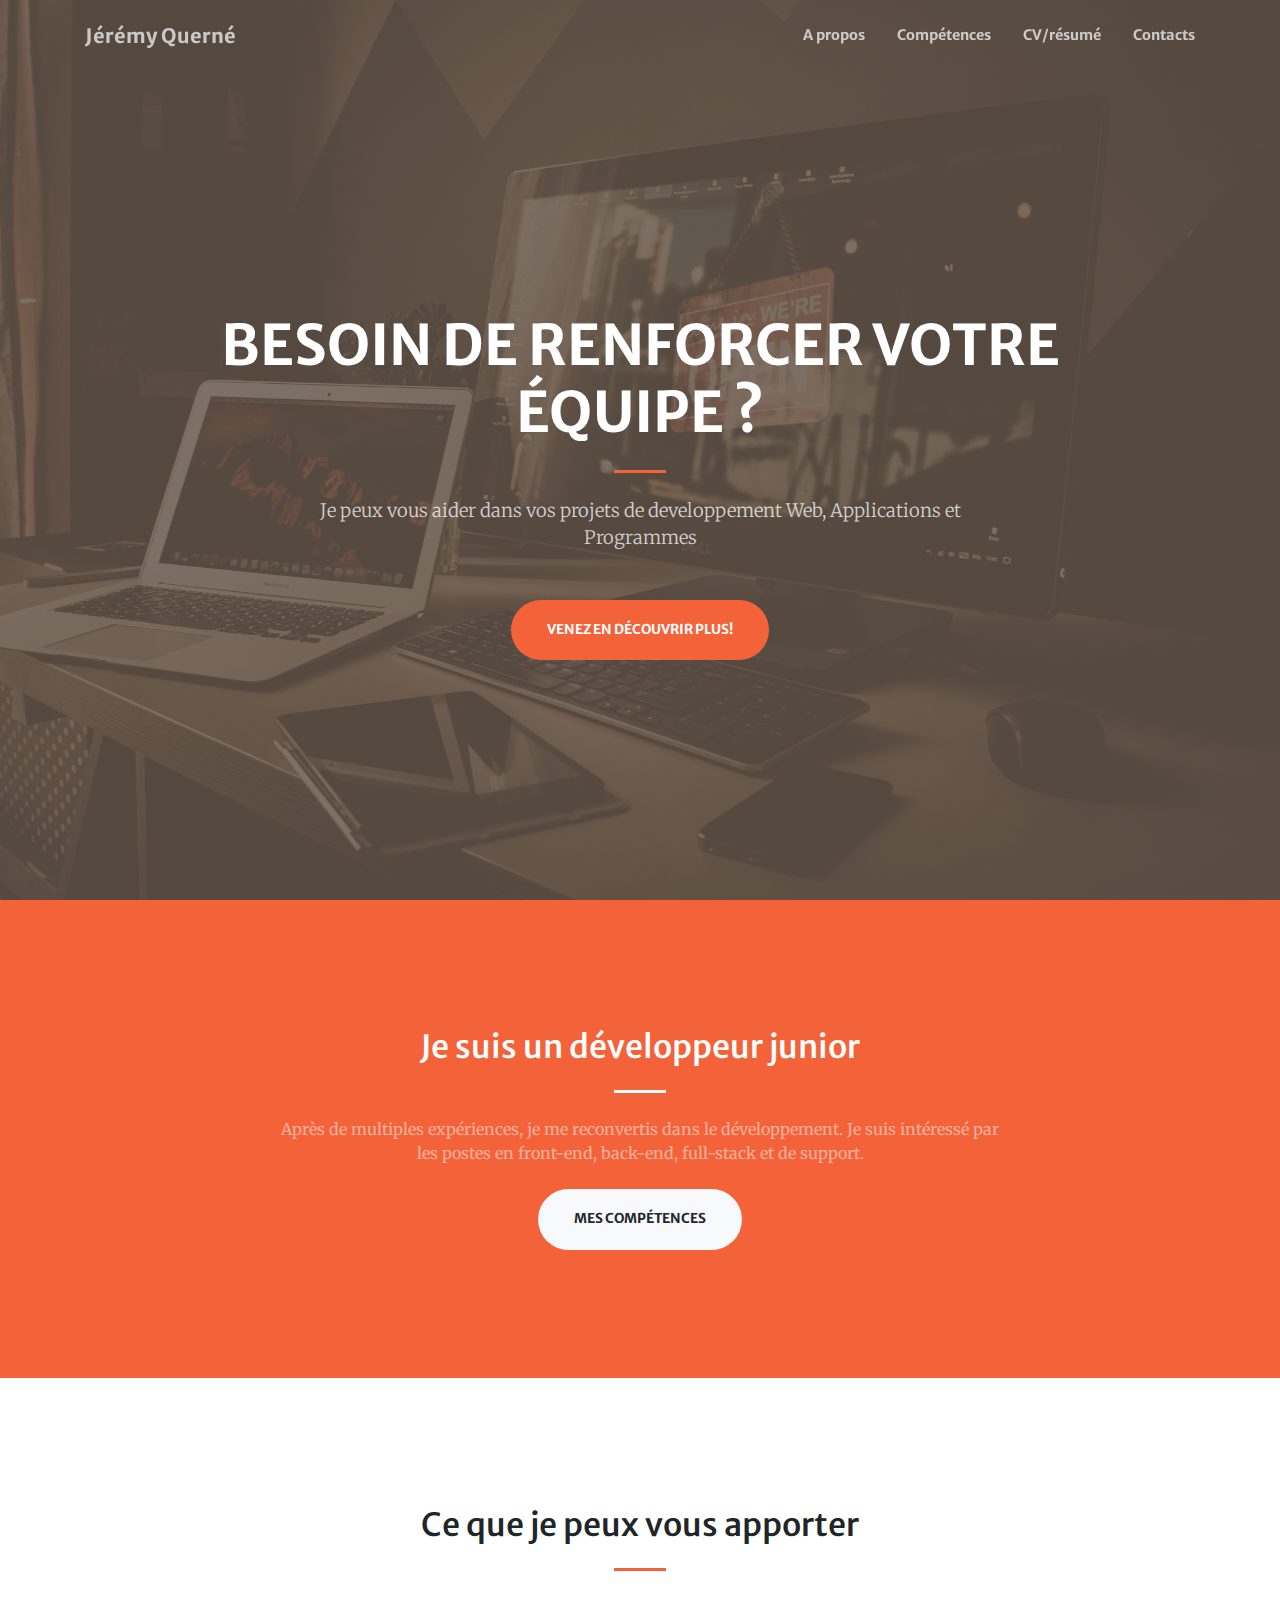
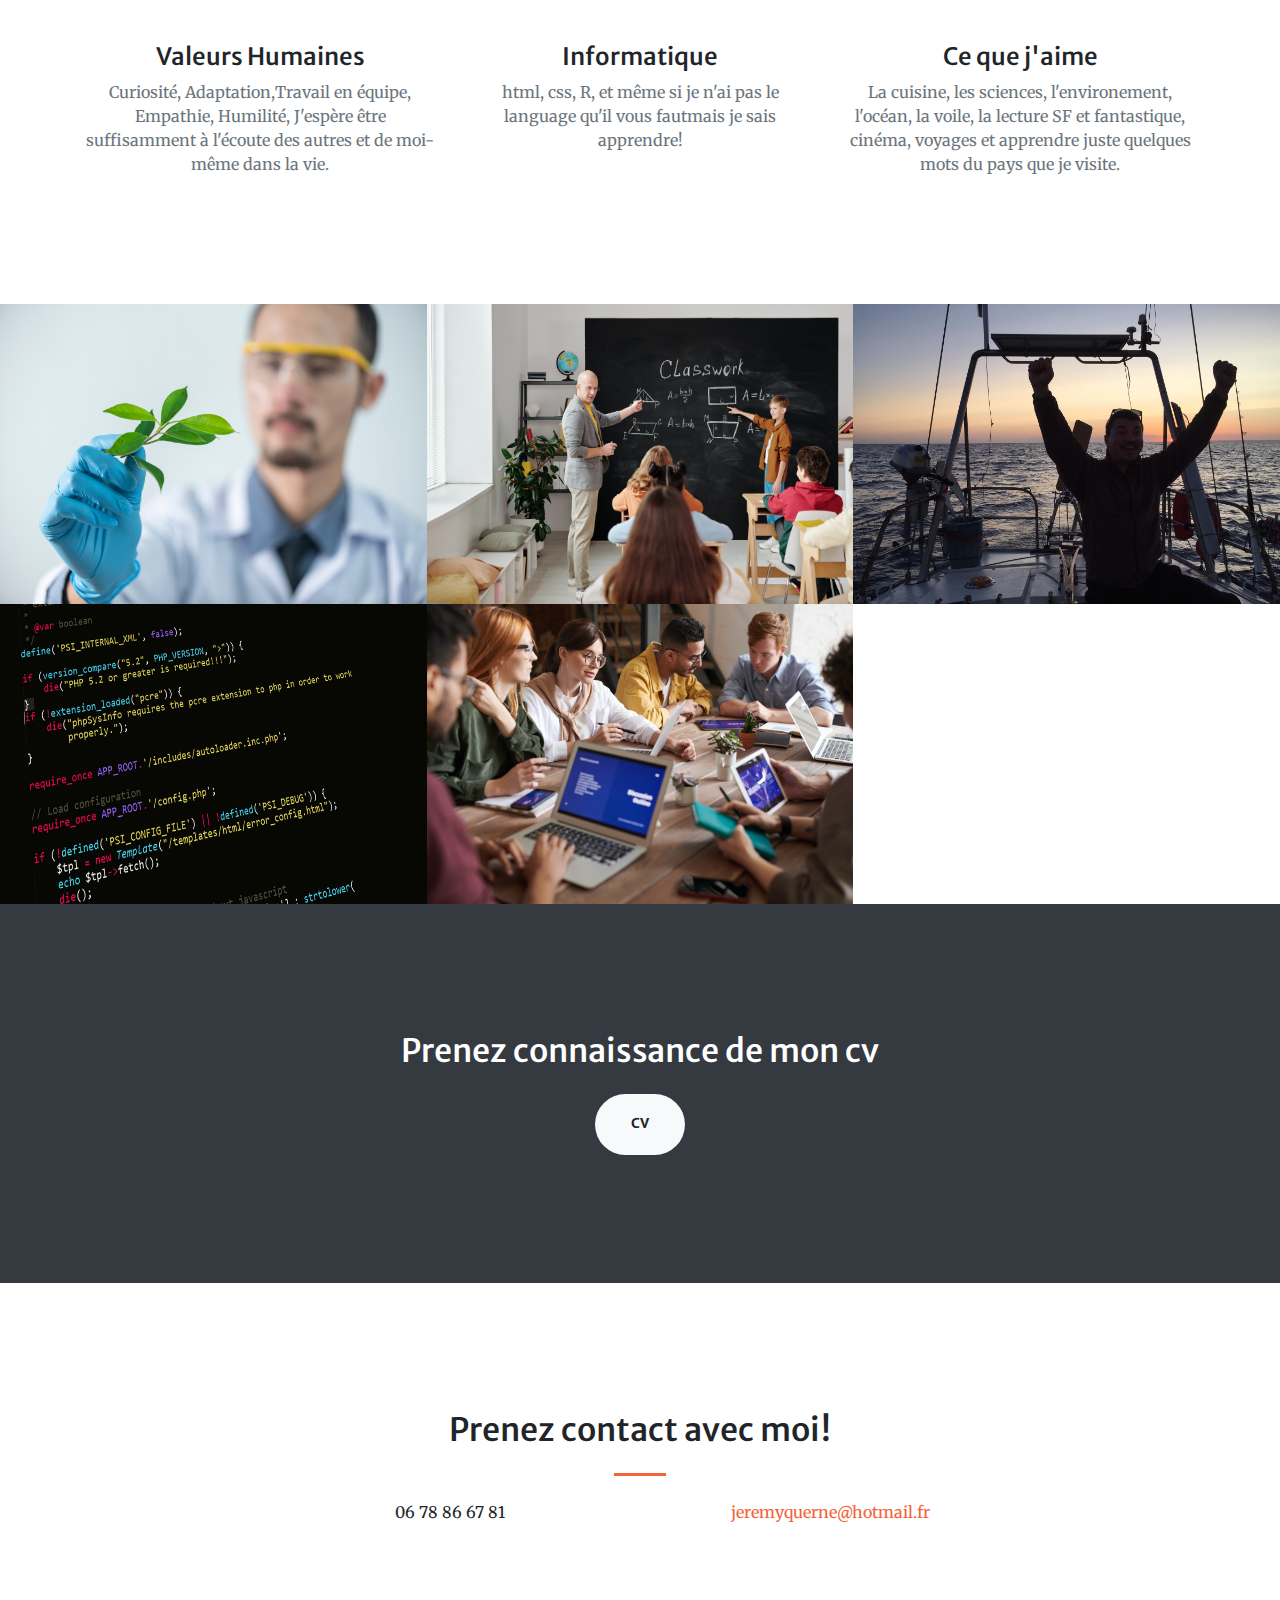
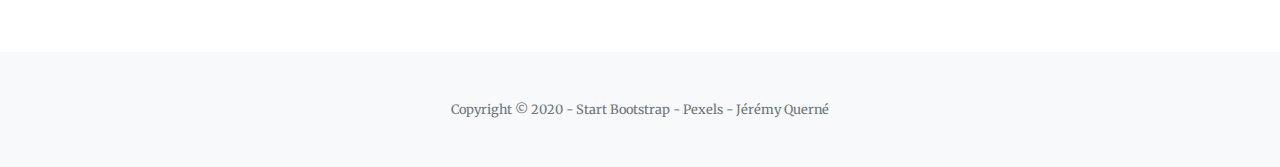
==== index.html @ 697848f5 "première version de mon cv en ligne à partir de boostrap et pexels" ====
<!DOCTYPE html>
<html lang="en">
    <head>
        <meta charset="utf-8" />
        <meta name="viewport" content="width=device-width, initial-scale=1, shrink-to-fit=no" />
        <meta name="description" content="CV et résumé" />
        <meta name="author" content="Jérémy Querné" />
        <title>Jérémy Querné</title>
        <!-- Favicon-->
        <link rel="icon" type="image/x-icon" href="assets/img/favicon.ico" />
        <!-- Font Awesome icons (free version)-->
        <script src="https://use.fontawesome.com/releases/v5.13.0/js/all.js" crossorigin="anonymous"></script>
        <!-- Google fonts-->
        <link href="https://fonts.googleapis.com/css?family=Merriweather+Sans:400,700" rel="stylesheet" />
        <link href="https://fonts.googleapis.com/css?family=Merriweather:400,300,300italic,400italic,700,700italic" rel="stylesheet" type="text/css" />
        <!-- Third party plugin CSS-->
        <link href="https://cdnjs.cloudflare.com/ajax/libs/magnific-popup.js/1.1.0/magnific-popup.min.css" rel="stylesheet" />
        <!-- Core theme CSS (includes Bootstrap)-->
        <link href="css/styles.css" rel="stylesheet" />
    </head>
    <body id="page-top">
        <!-- Navigation-->
        <nav class="navbar navbar-expand-lg navbar-light fixed-top py-3" id="mainNav">
            <div class="container">
                <a class="navbar-brand js-scroll-trigger" href="#page-top">Jérémy Querné</a>
                <button class="navbar-toggler navbar-toggler-right" type="button" data-toggle="collapse" data-target="#navbarResponsive" aria-controls="navbarResponsive" aria-expanded="false" aria-label="Toggle navigation"><span class="navbar-toggler-icon"></span></button>
                <div class="collapse navbar-collapse" id="navbarResponsive">
                    <ul class="navbar-nav ml-auto my-2 my-lg-0">
                        <li class="nav-item"><a class="nav-link js-scroll-trigger" href="#about">A propos</a></li>
                        <li class="nav-item"><a class="nav-link js-scroll-trigger" href="#services">Compétences</a></li>
                        <li class="nav-item"><a class="nav-link js-scroll-trigger" href="#portfolio">CV/résumé</a></li>
                        <li class="nav-item"><a class="nav-link js-scroll-trigger" href="#contact">Contacts</a></li>
                    </ul>
                </div>
            </div>
        </nav>
        <!-- Masthead-->
        <header class="masthead">
            <div class="container h-100">
                <div class="row h-100 align-items-center justify-content-center text-center">
                    <div class="col-lg-10 align-self-end">
                        <h1 class="text-uppercase text-white font-weight-bold">Besoin de renforcer votre équipe ?</h1>
                        <hr class="divider my-4" />
                    </div>
                    <div class="col-lg-8 align-self-baseline">
                        <p class="text-white-75 font-weight-light mb-5">Je peux vous aider dans vos projets de developpement Web, Applications et Programmes</p>
                        <a class="btn btn-primary btn-xl js-scroll-trigger" href="#about">Venez en découvrir plus!</a>
                    </div>
                </div>
            </div>
        </header>
        <!-- About-->
        <section class="page-section bg-primary" id="about">
            <div class="container">
                <div class="row justify-content-center">
                    <div class="col-lg-8 text-center">
                        <h2 class="text-white mt-0">Je suis un développeur junior</h2>
                        <hr class="divider light my-4" />
                        <p class="text-white-50 mb-4">Après de multiples expériences, je me reconvertis dans le développement. Je suis intéressé par les postes en front-end, back-end, full-stack et de support.</p>
                        <a class="btn btn-light btn-xl js-scroll-trigger" href="#services">Mes compétences</a>
                    </div>
                </div>
            </div>
        </section>
        <!-- Services-->
        <section class="page-section" id="services">
            <div class="container">
                <h2 class="text-center mt-0">Ce que je peux vous apporter</h2>
                <hr class="divider my-4" />
                <div class="row">
                    <div class="col-lg-4 text-center">
                        <div class="mt-5">
                            <i class="fas fa-4x fa-gem text-primary mb-4"></i>
                            <h3 class="h4 mb-2">Valeurs Humaines</h3>
                            <p class="text-muted mb-0">Curiosité, Adaptation,Travail en équipe, Empathie, Humilité, J'espère être suffisamment à l'écoute des autres et de moi-même dans la vie.</p>
                        </div>
                    </div>
                    <div class="col-lg-4 text-center">
                        <div class="mt-5">
                            <i class="fas fa-4x fa-laptop-code text-primary mb-4"></i>
                            <h3 class="h4 mb-2">Informatique</h3>
                            <p class="text-muted mb-0">html, css, R, et même si je n'ai pas le language qu'il vous fautmais je sais apprendre!</p>
                        </div>
                    </div>
                    <div class="col-lg-4 text-center">
                        <div class="mt-5">
                            <i class="fas fa-4x fa-heart text-primary mb-4"></i>
                            <h3 class="h4 mb-2">Ce que j'aime</h3>
                            <p class="text-muted mb-0">La cuisine, les sciences, l'environement, l'océan, la voile, la lecture SF et fantastique, cinéma, voyages et apprendre juste quelques mots du pays que je visite.</p>
                        </div>
                    </div>
                </div>
            </div>
        </section>
        <!-- Portfolio-->
        <div id="portfolio">
            <div class="container-fluid p-0">
                <div class="row no-gutters">
                    <div class="col-lg-4 col-sm-6">
                            <img class="img-fluid" src="assets/img/portfolio/thumbnails/1.jpg" alt="" />
                    </div>
                    <div class="col-lg-4 col-sm-6">
                            <img class="img-fluid" src="assets/img/portfolio/thumbnails/2.jpg" alt="" />
                    </div>
                    <div class="col-lg-4 col-sm-6">
                            <img class="img-fluid" src="assets/img/portfolio/thumbnails/3.jpg" alt="" />
                    </div>
                    <div class="col-lg-4 col-sm-6">
                            <img class="img-fluid" src="assets/img/portfolio/thumbnails/4.jpg" alt="" />
                    </div>
                    <div class="col-lg-4 col-sm-6">
                            <img class="img-fluid" src="assets/img/portfolio/thumbnails/5.jpg" alt="" />
                    </div>
                    <div class="col-lg-4 col-sm-6">
                            <img class="img-fluid" src="assets/img/portfolio/thumbnails/6.jpg" alt="" />
                    </div>
                </div>
            </div>
        </div>
        <!-- Call to action-->
        <section class="page-section bg-dark text-white">
            <div class="container text-center">
                <h2 class="mb-4">Prenez connaissance de mon cv</h2>
                <a class="btn btn-light btn-xl" href="cv/CV.html">cv</a>
            </div>
        </section>
        <!-- Contact-->
        <section class="page-section" id="contact">
            <div class="container">
                <div class="row justify-content-center">
                    <div class="col-lg-8 text-center">
                        <h2 class="mt-0">Prenez contact avec moi!</h2>
                        <hr class="divider my-4" />
                    </div>
                </div>
                <div class="row">
                    <div class="col-lg-4 ml-auto text-center mb-5 mb-lg-0">
                        <i class="fas fa-phone fa-3x mb-3 text-muted"></i>
                        <div>06 78 86 67 81</div>
                    </div>
                    <div class="col-lg-4 mr-auto text-center">
                        <i class="fas fa-envelope fa-3x mb-3 text-muted"></i>
                        <!-- Make sure to change the email address in BOTH the anchor text and the link target below!-->
                        <a class="d-block" href="mailto:jeremyquerne@hotmail.fr">jeremyquerne@hotmail.fr</a>
                    </div>
                </div>
            </div>
        </section>
        <!-- Footer-->
        <footer class="bg-light py-5">
            <div class="container"><div class="small text-center text-muted">Copyright © 2020 - Start Bootstrap - Pexels -  Jérémy Querné</div></div>
        </footer>
        <!-- Bootstrap core JS-->
        <script src="https://cdnjs.cloudflare.com/ajax/libs/jquery/3.5.1/jquery.min.js"></script>
        <script src="https://stackpath.bootstrapcdn.com/bootstrap/4.5.0/js/bootstrap.bundle.min.js"></script>
        <!-- Third party plugin JS-->
        <script src="https://cdnjs.cloudflare.com/ajax/libs/jquery-easing/1.4.1/jquery.easing.min.js"></script>
        <script src="https://cdnjs.cloudflare.com/ajax/libs/magnific-popup.js/1.1.0/jquery.magnific-popup.min.js"></script>
        <!-- Core theme JS-->
        <script src="js/scripts.js"></script>
    </body>
</html>
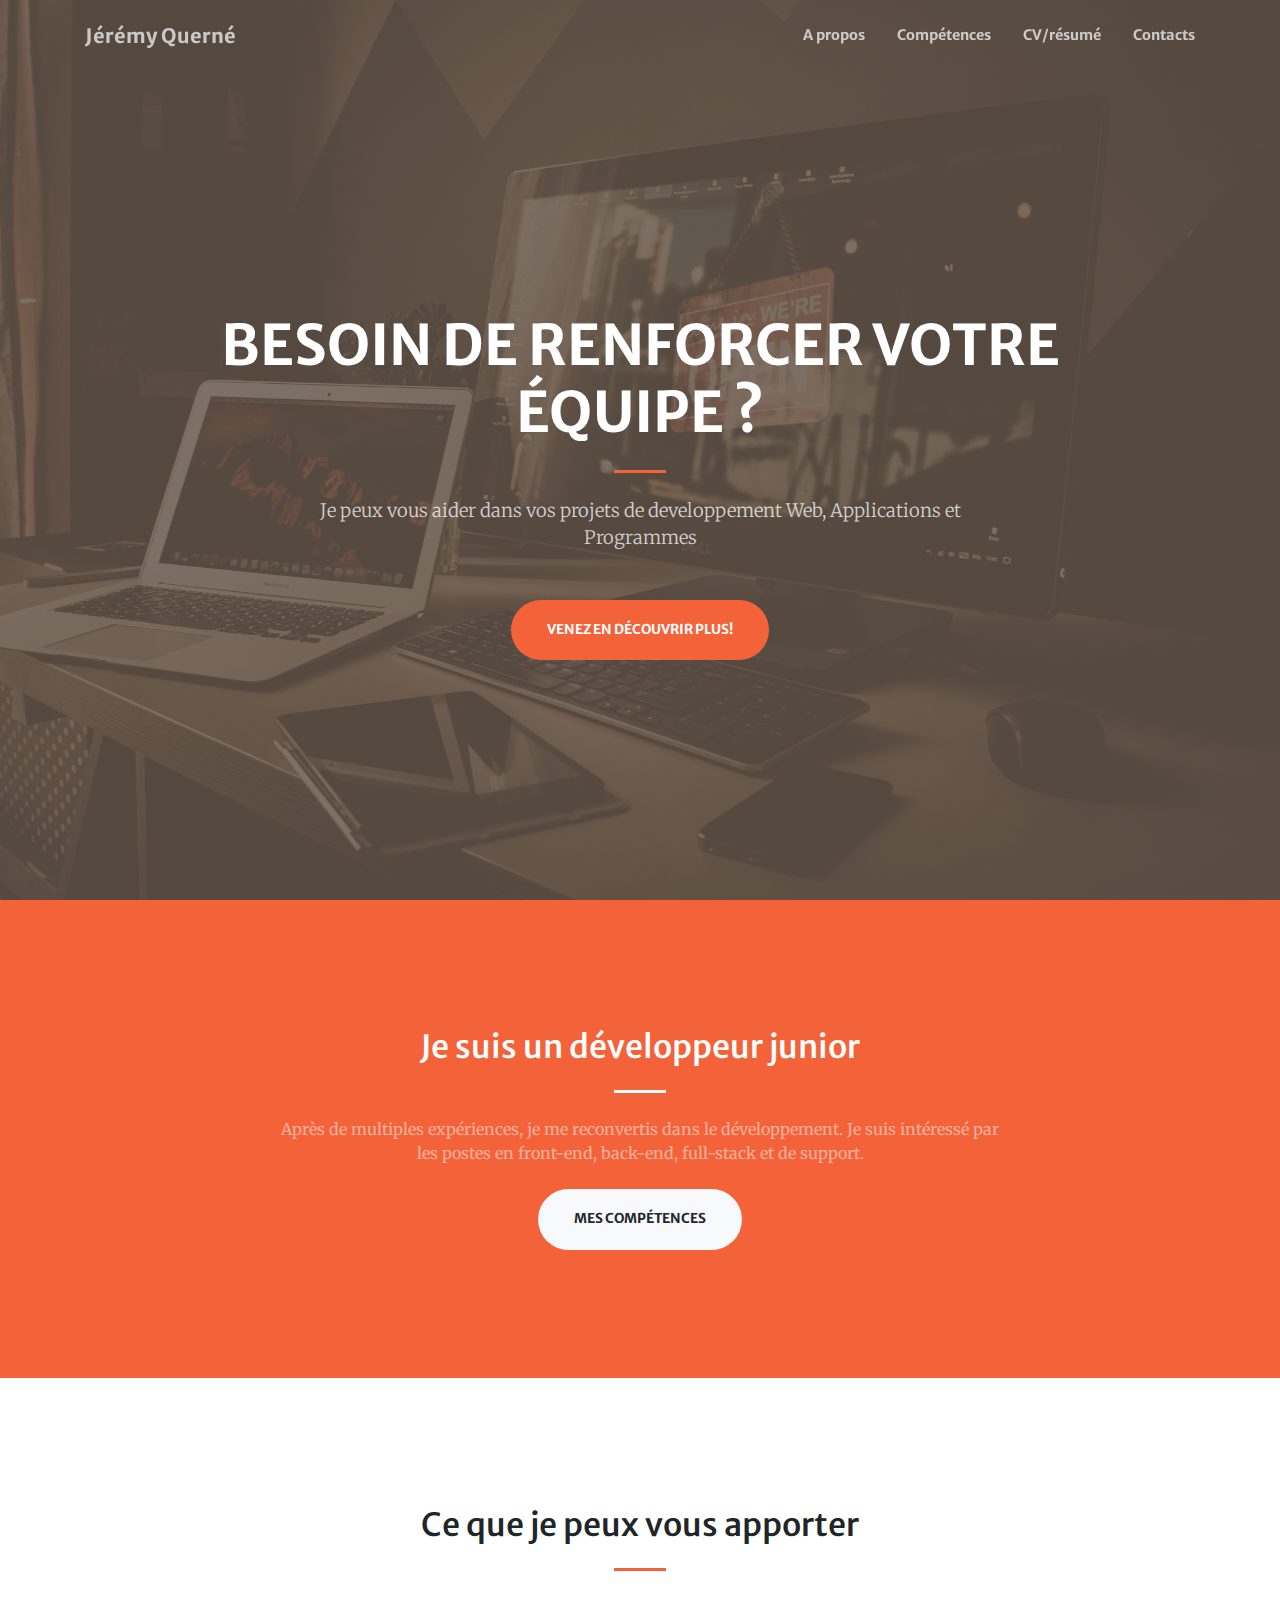
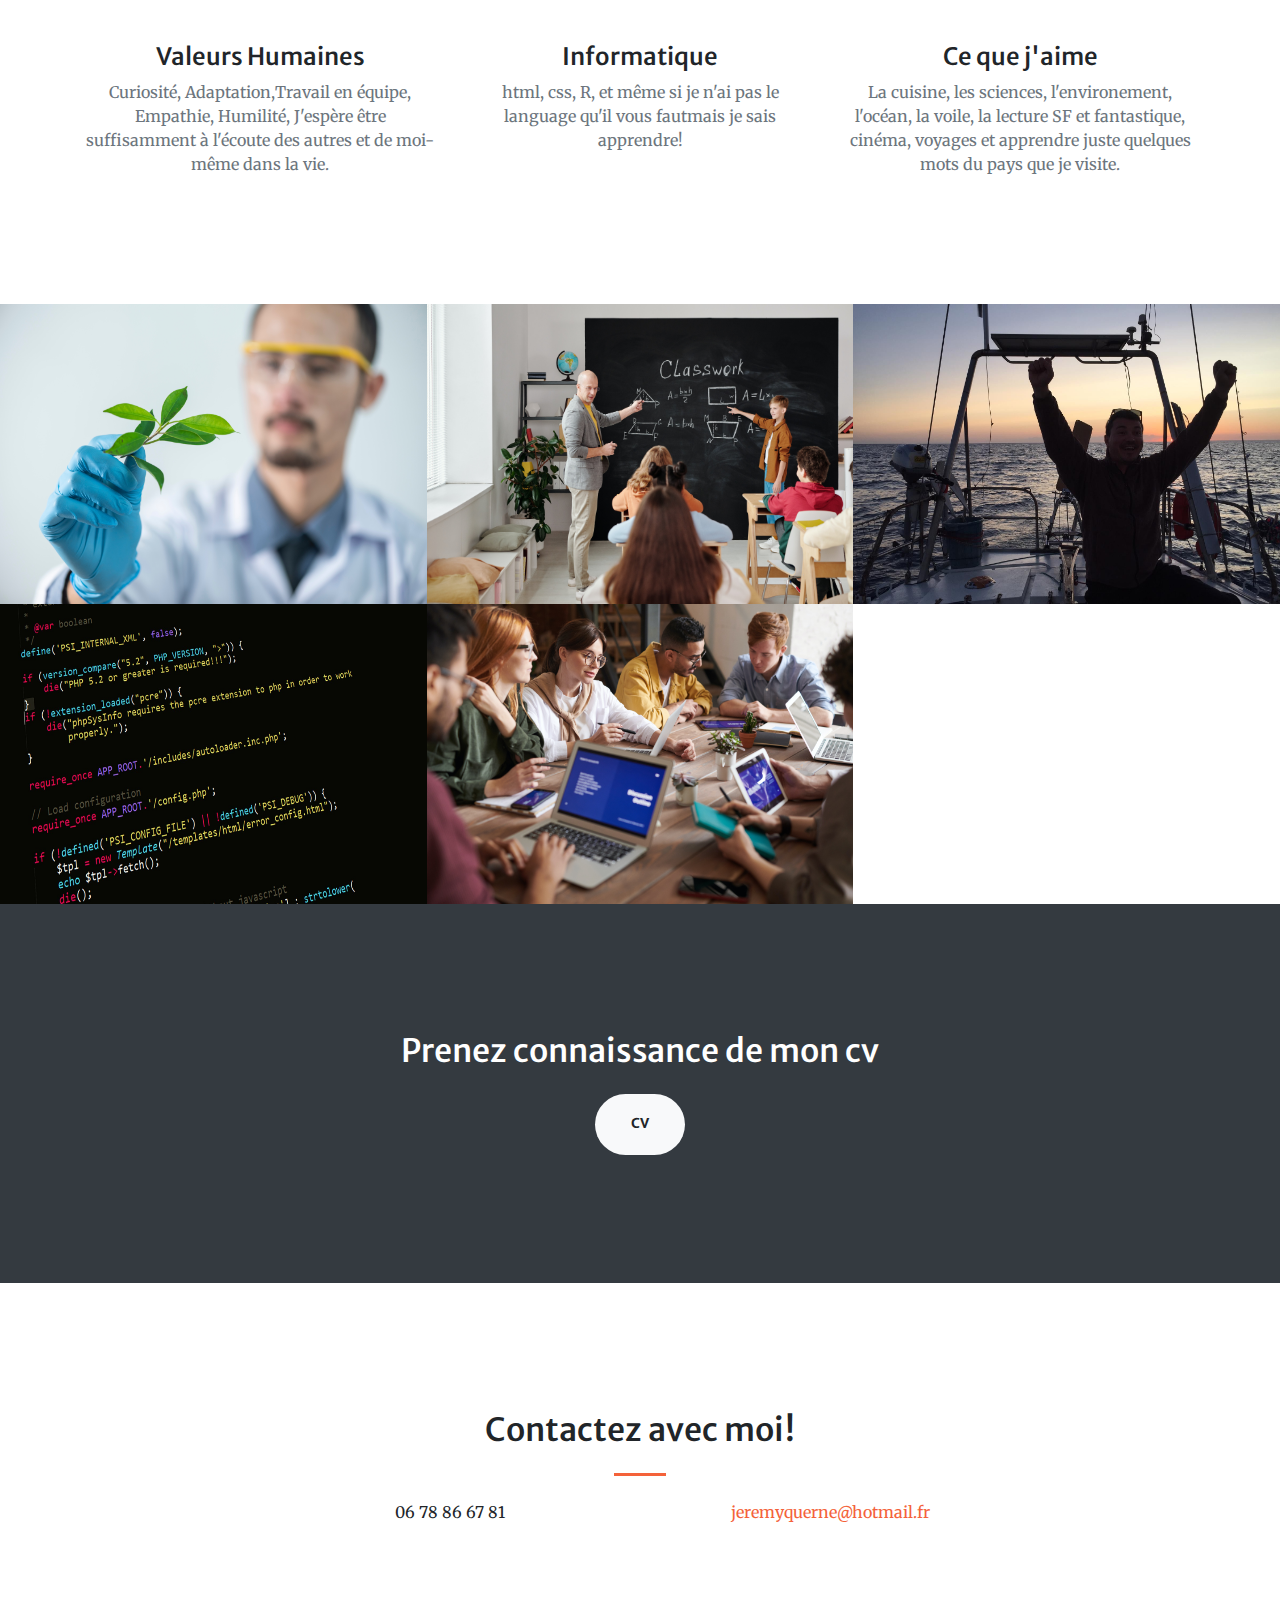
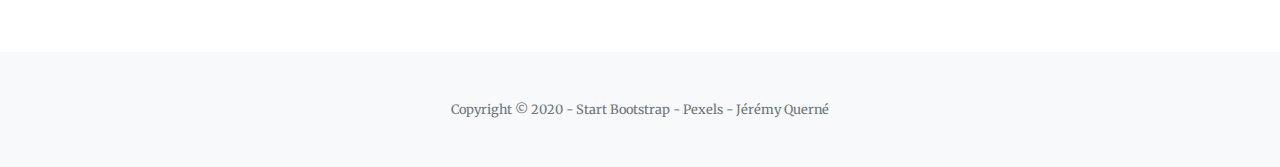
==== commit 88be52b6: "ajoutsynopsis dans le cv" ====
--- a/index.html
+++ b/index.html
@@ -129,7 +129,7 @@
             <div class="container">
                 <div class="row justify-content-center">
                     <div class="col-lg-8 text-center">
-                        <h2 class="mt-0">Prenez contact avec moi!</h2>
+                        <h2 class="mt-0">Contactez avec moi!</h2>
                         <hr class="divider my-4" />
                     </div>
                 </div>
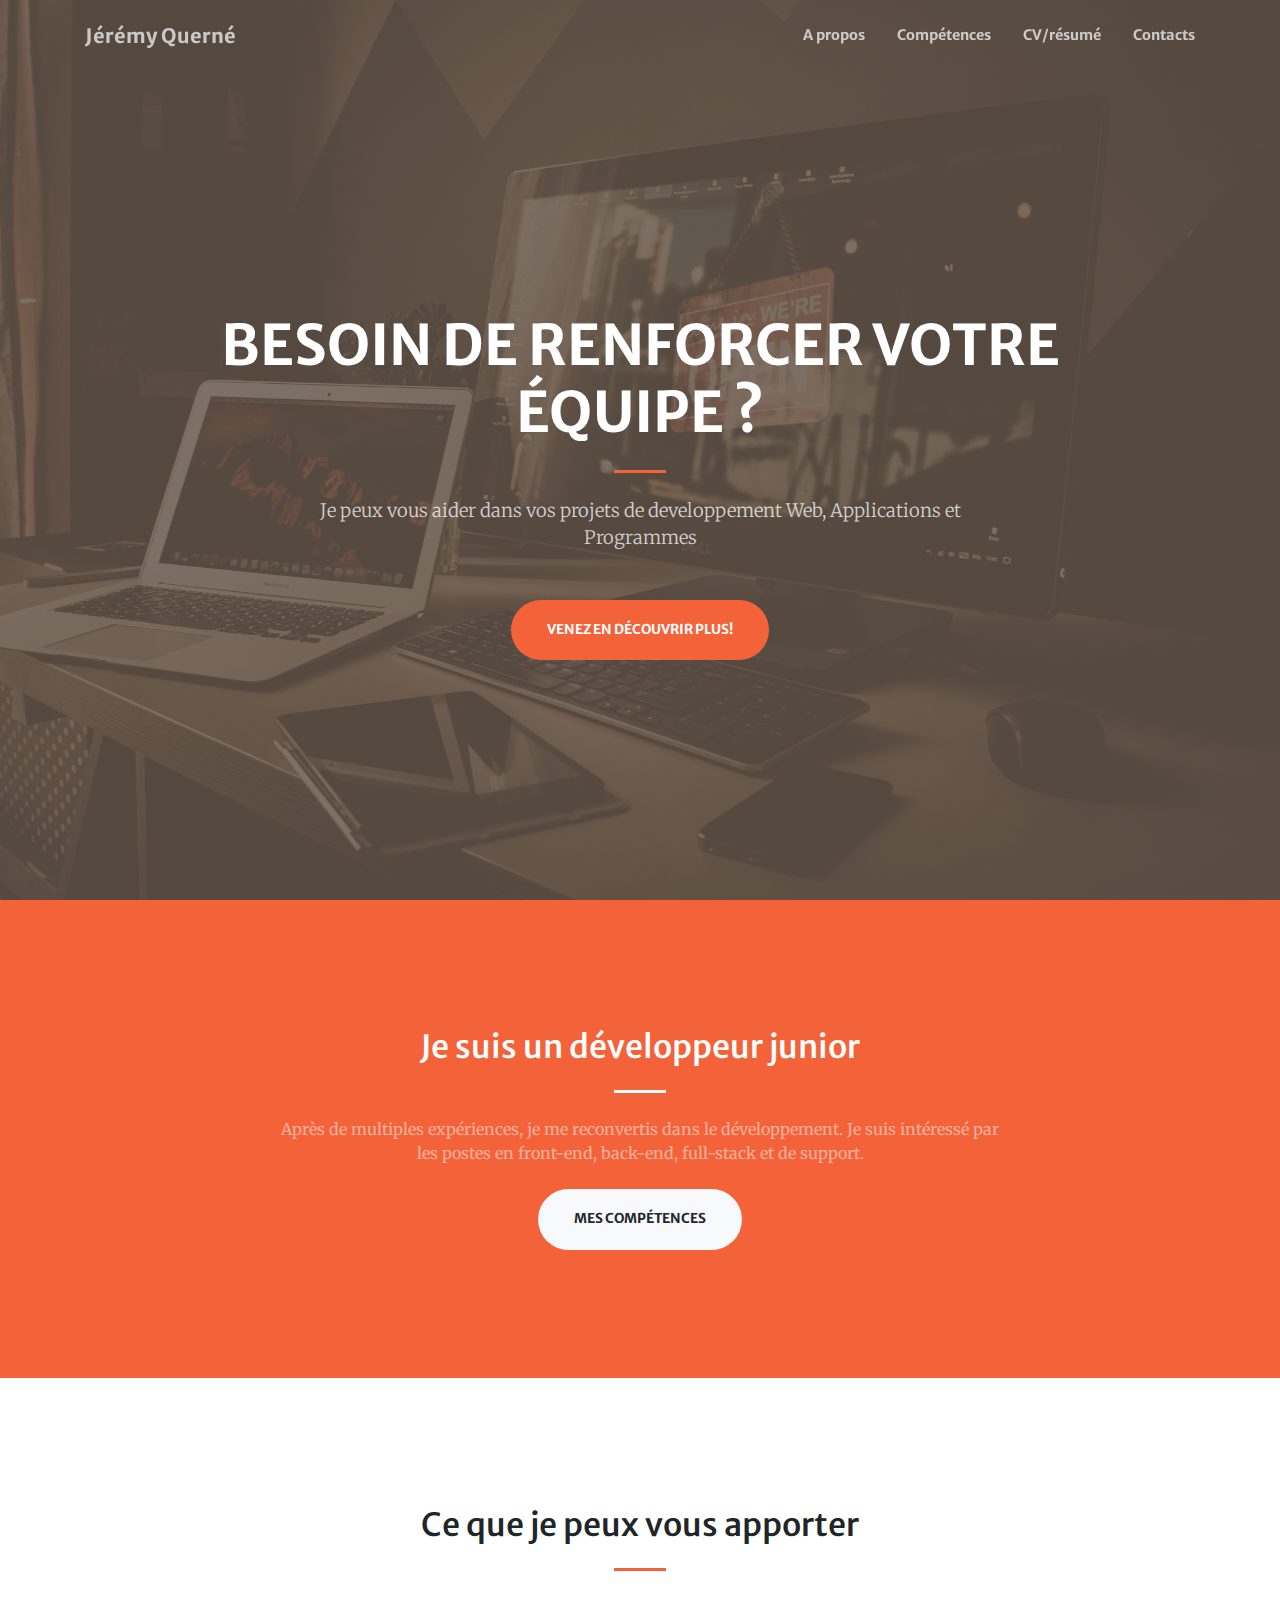
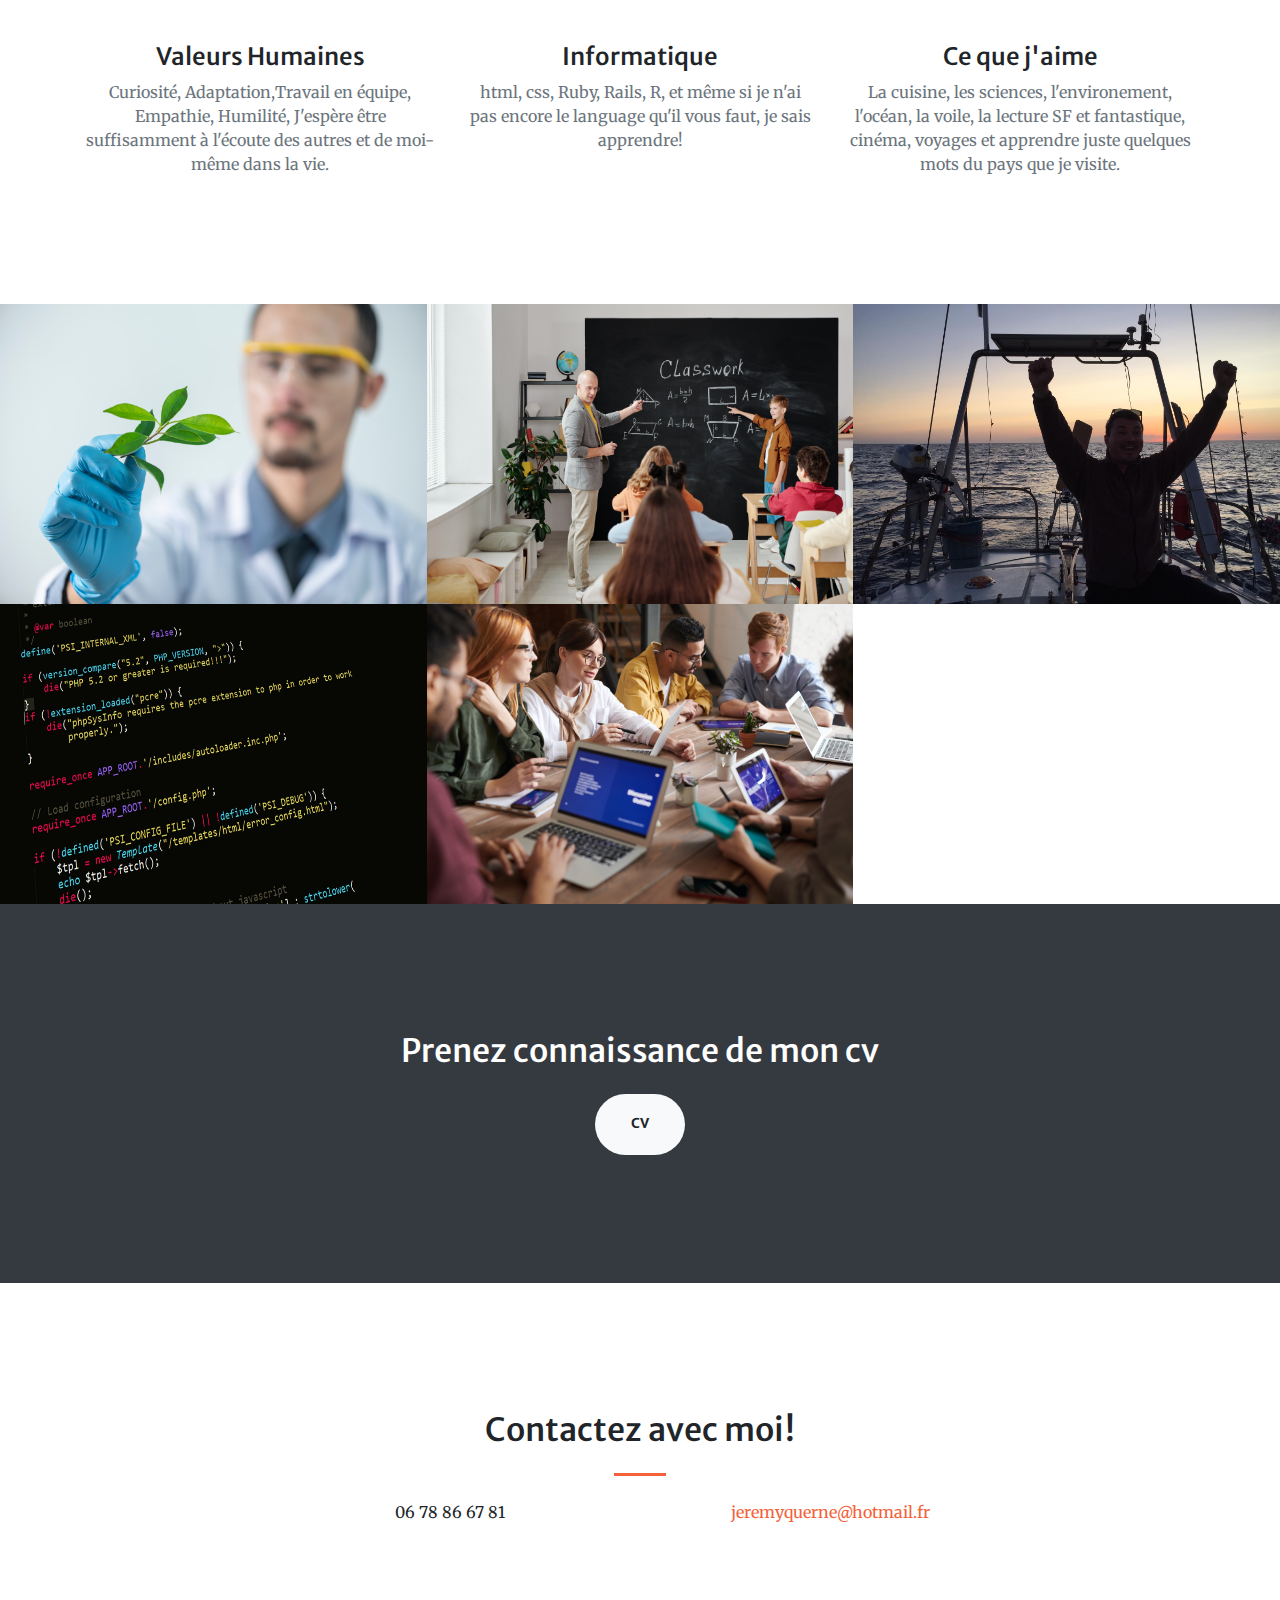
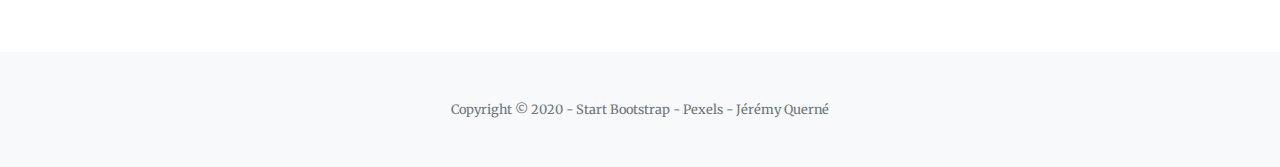
==== commit 84506252: "Resume webpage Junior developper with index.html and CV.html pages and update links to github, linke" ====
--- a/index.html
+++ b/index.html
@@ -79,7 +79,7 @@
                         <div class="mt-5">
                             <i class="fas fa-4x fa-laptop-code text-primary mb-4"></i>
                             <h3 class="h4 mb-2">Informatique</h3>
-                            <p class="text-muted mb-0">html, css, R, et même si je n'ai pas le language qu'il vous fautmais je sais apprendre!</p>
+                            <p class="text-muted mb-0">html, css, Ruby, Rails, R, et même si je n'ai pas encore le language qu'il vous faut, je sais apprendre!</p>
                         </div>
                     </div>
                     <div class="col-lg-4 text-center">
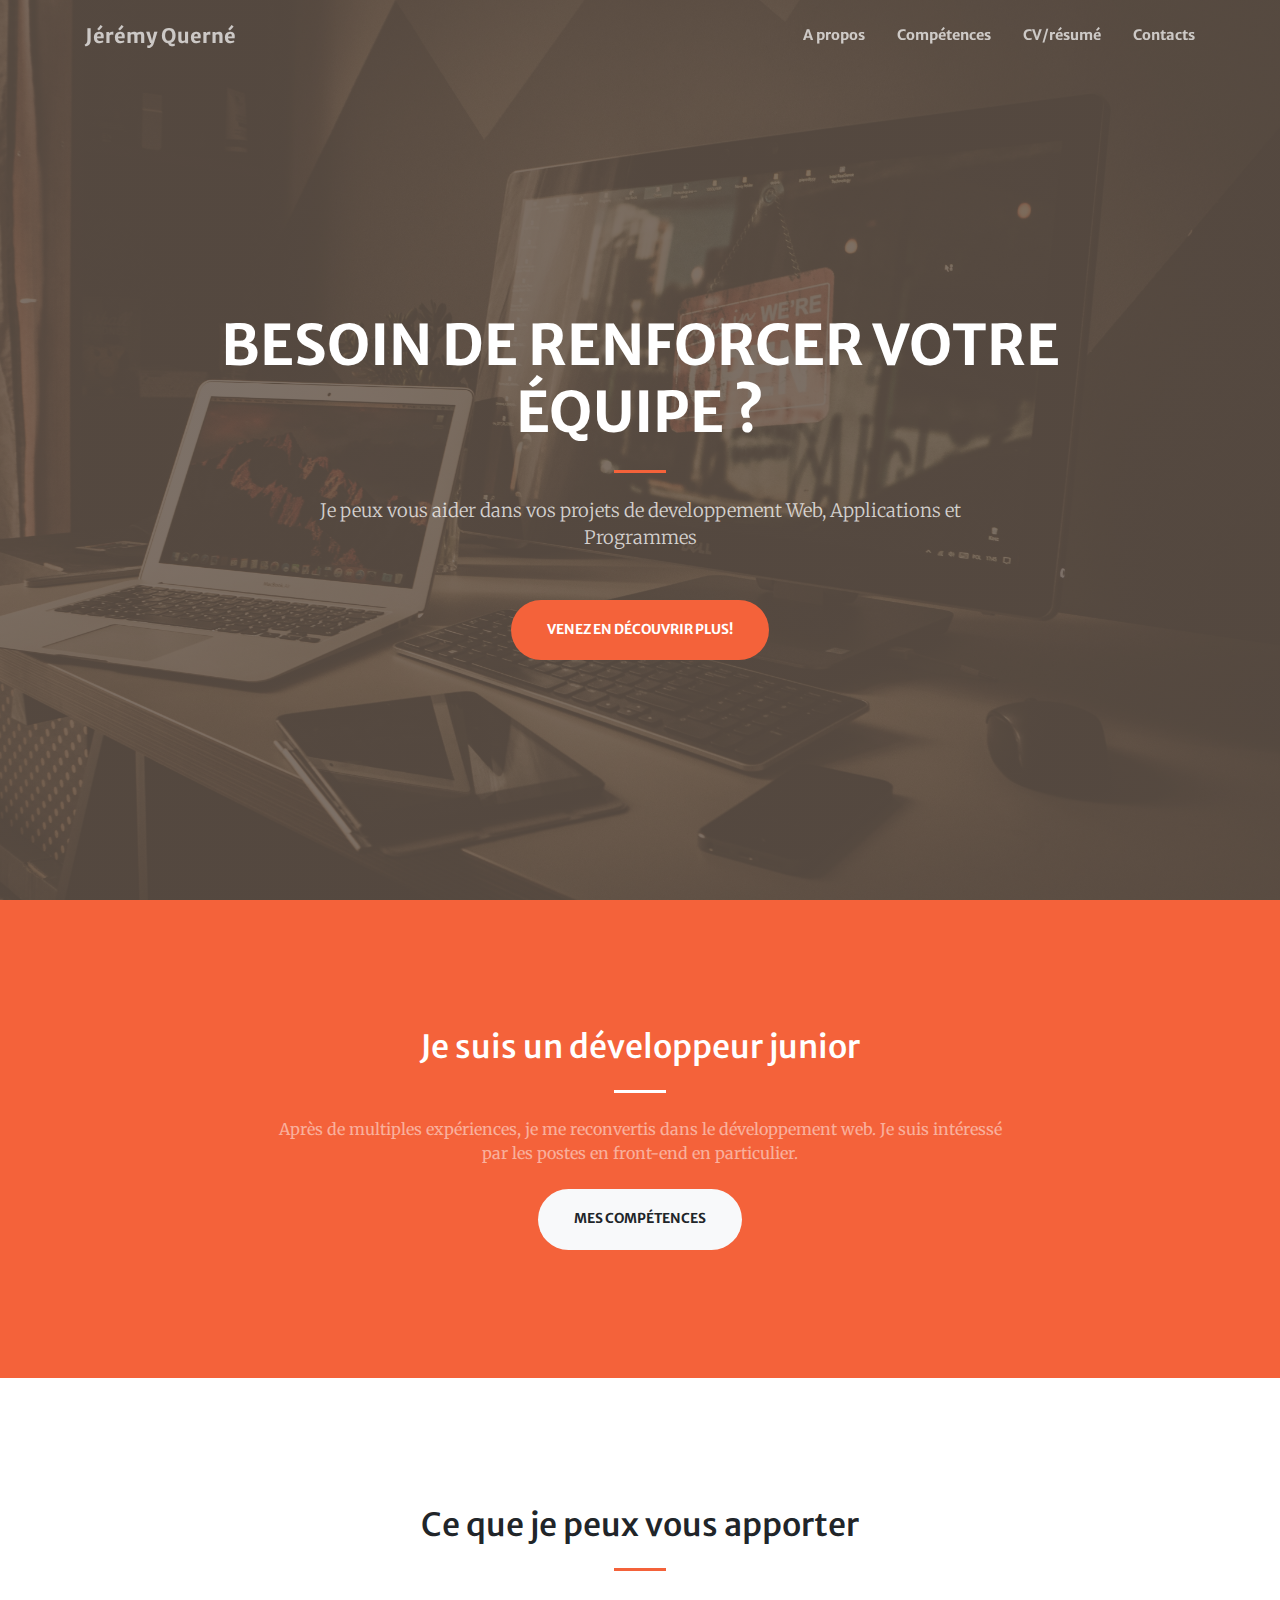
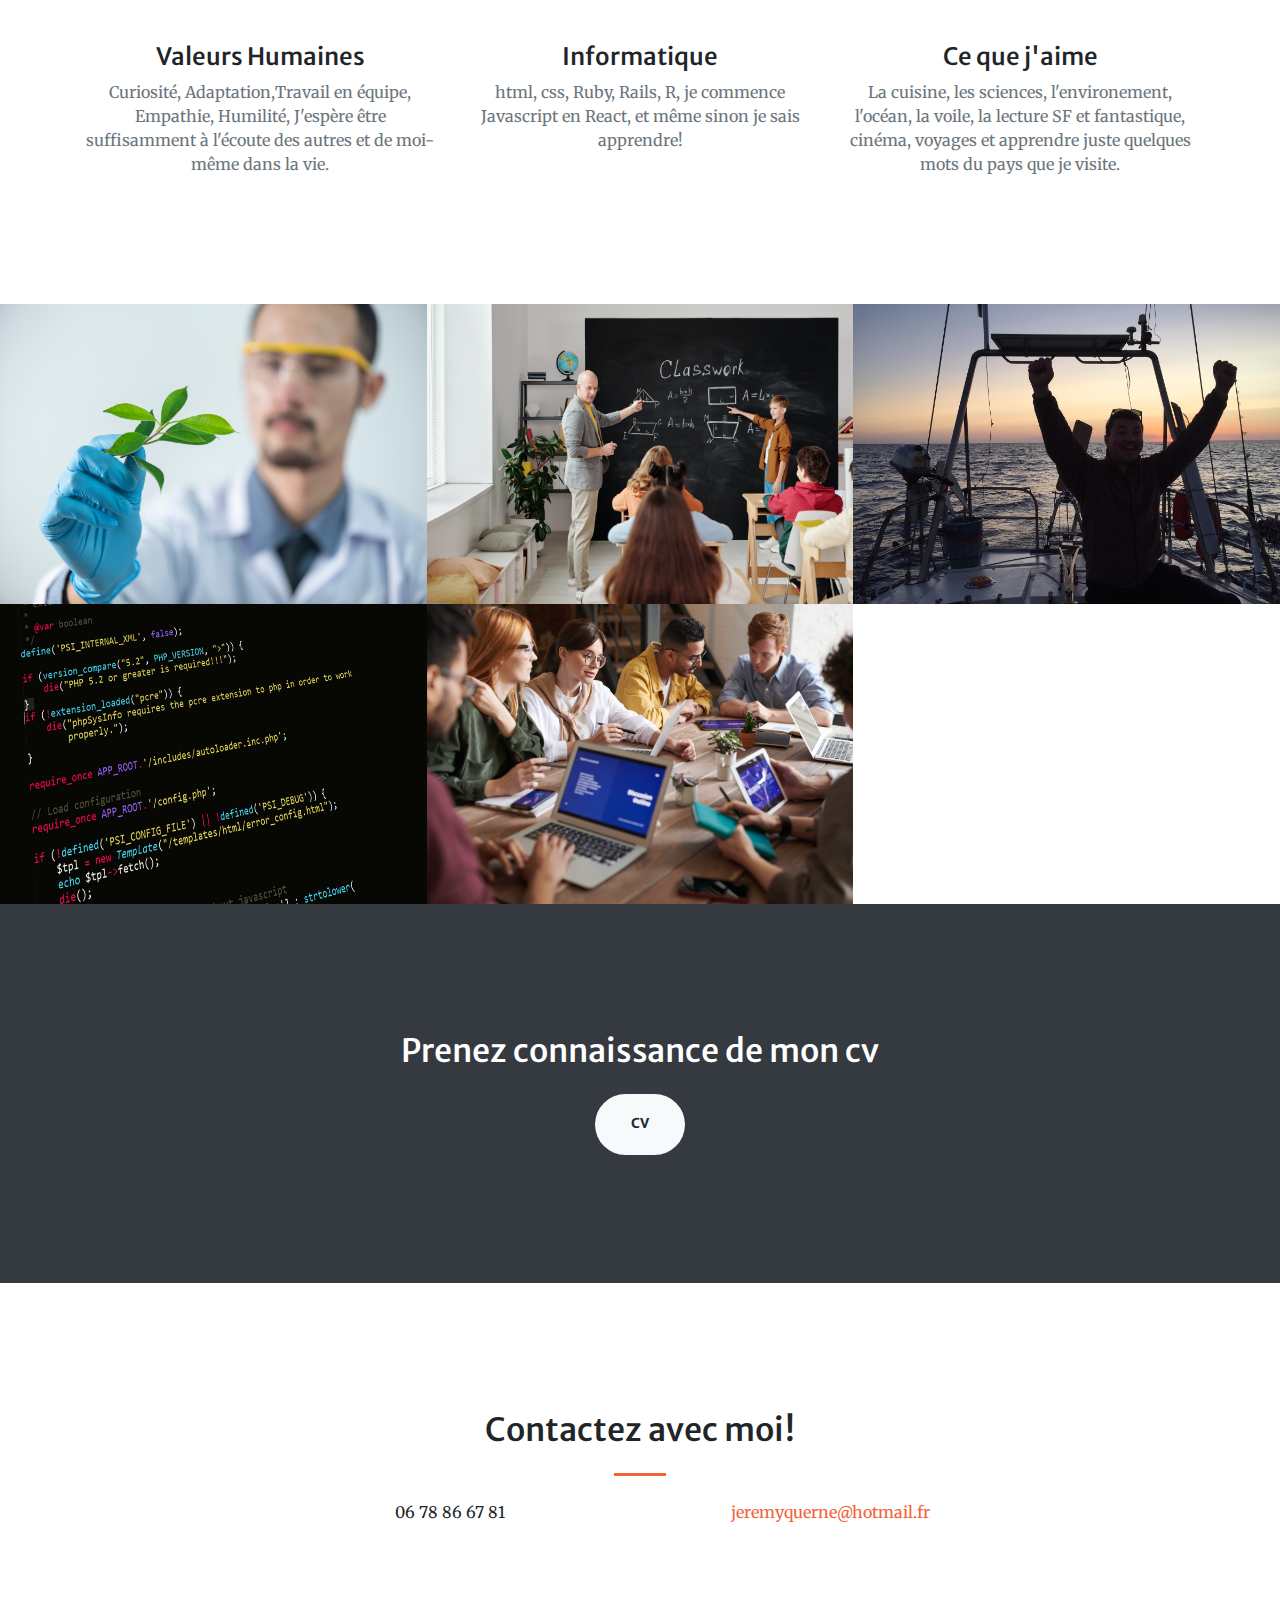
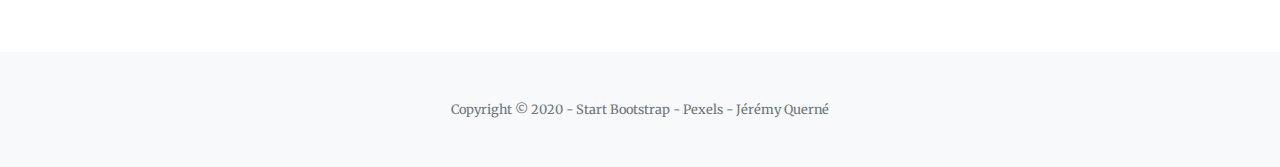
==== commit deeaa466: "updates in CV and index" ====
--- a/index.html
+++ b/index.html
@@ -56,7 +56,7 @@
                     <div class="col-lg-8 text-center">
                         <h2 class="text-white mt-0">Je suis un développeur junior</h2>
                         <hr class="divider light my-4" />
-                        <p class="text-white-50 mb-4">Après de multiples expériences, je me reconvertis dans le développement. Je suis intéressé par les postes en front-end, back-end, full-stack et de support.</p>
+                        <p class="text-white-50 mb-4">Après de multiples expériences, je me reconvertis dans le développement web. Je suis intéressé par les postes en front-end en particulier.</p>
                         <a class="btn btn-light btn-xl js-scroll-trigger" href="#services">Mes compétences</a>
                     </div>
                 </div>
@@ -79,7 +79,7 @@
                         <div class="mt-5">
                             <i class="fas fa-4x fa-laptop-code text-primary mb-4"></i>
                             <h3 class="h4 mb-2">Informatique</h3>
-                            <p class="text-muted mb-0">html, css, Ruby, Rails, R, et même si je n'ai pas encore le language qu'il vous faut, je sais apprendre!</p>
+                            <p class="text-muted mb-0">html, css, Ruby, Rails, R, je commence Javascript en React, et même sinon je sais apprendre!</p>
                         </div>
                     </div>
                     <div class="col-lg-4 text-center">
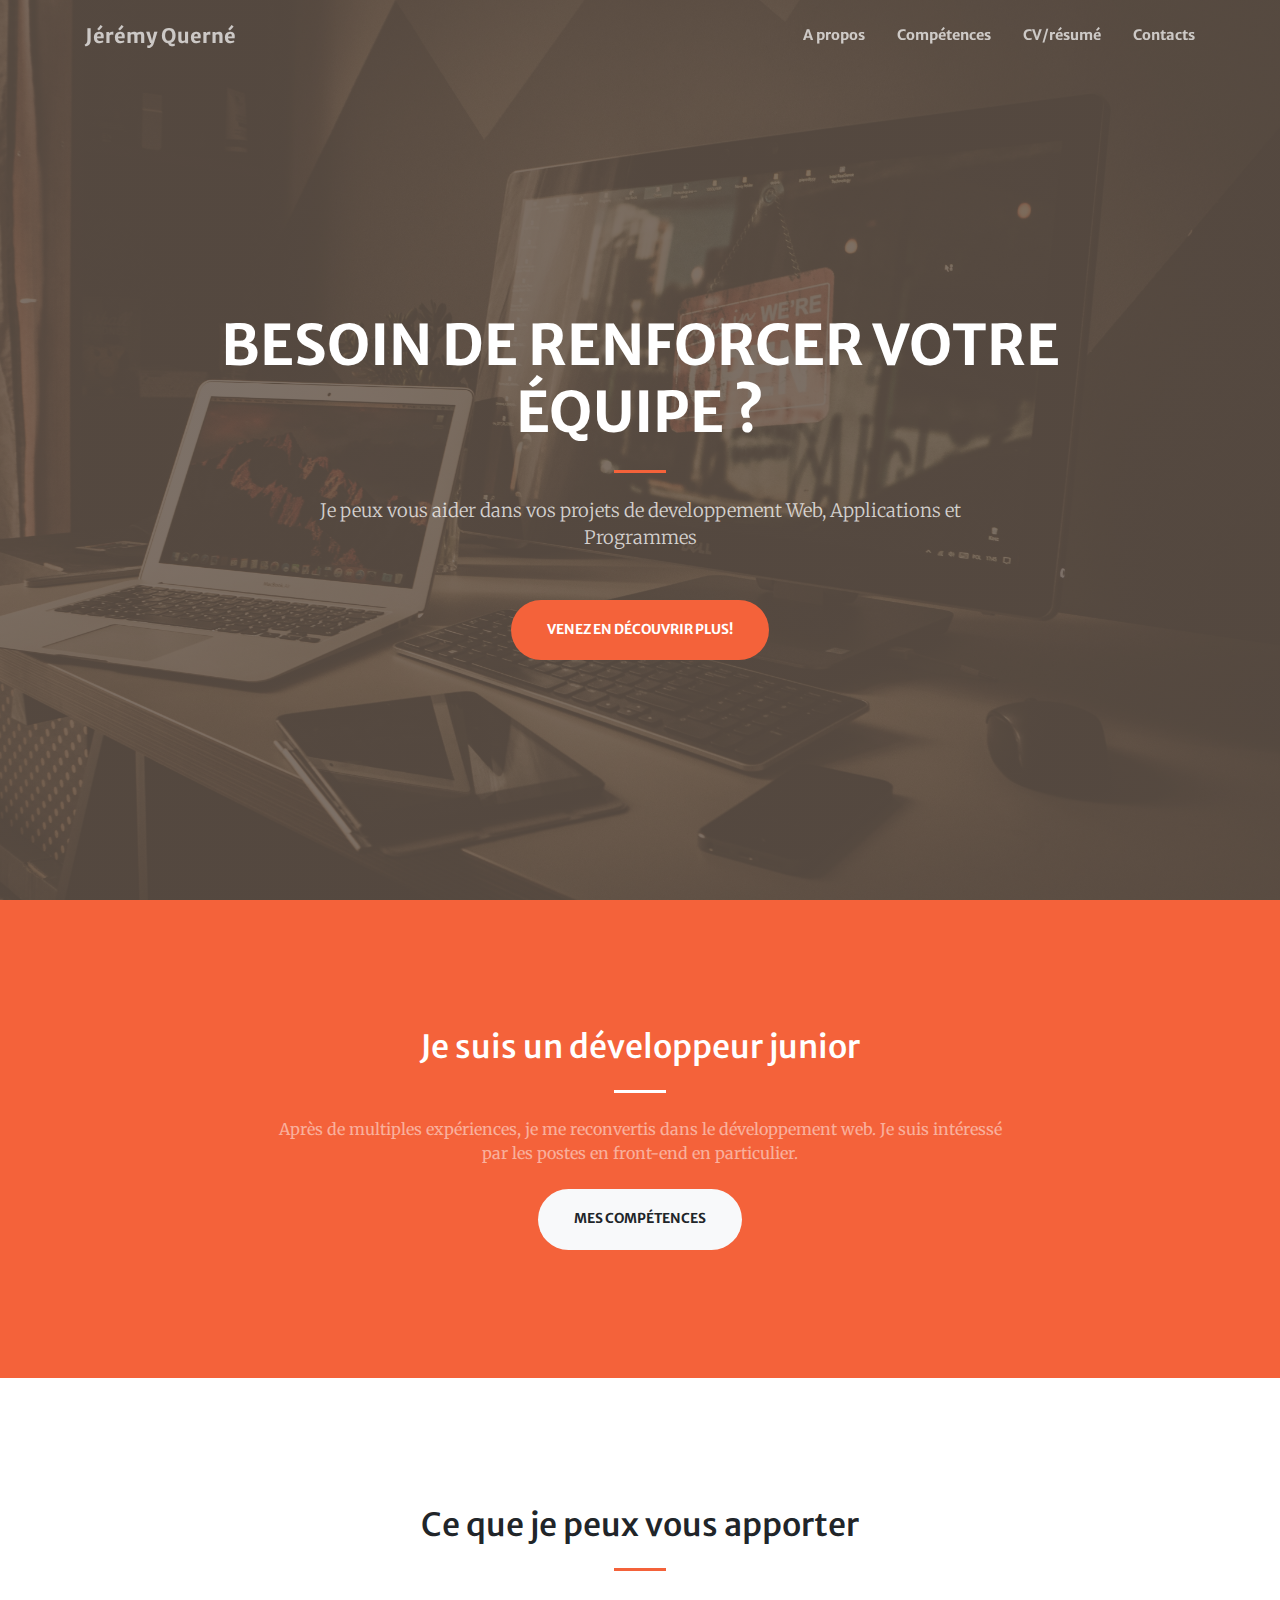
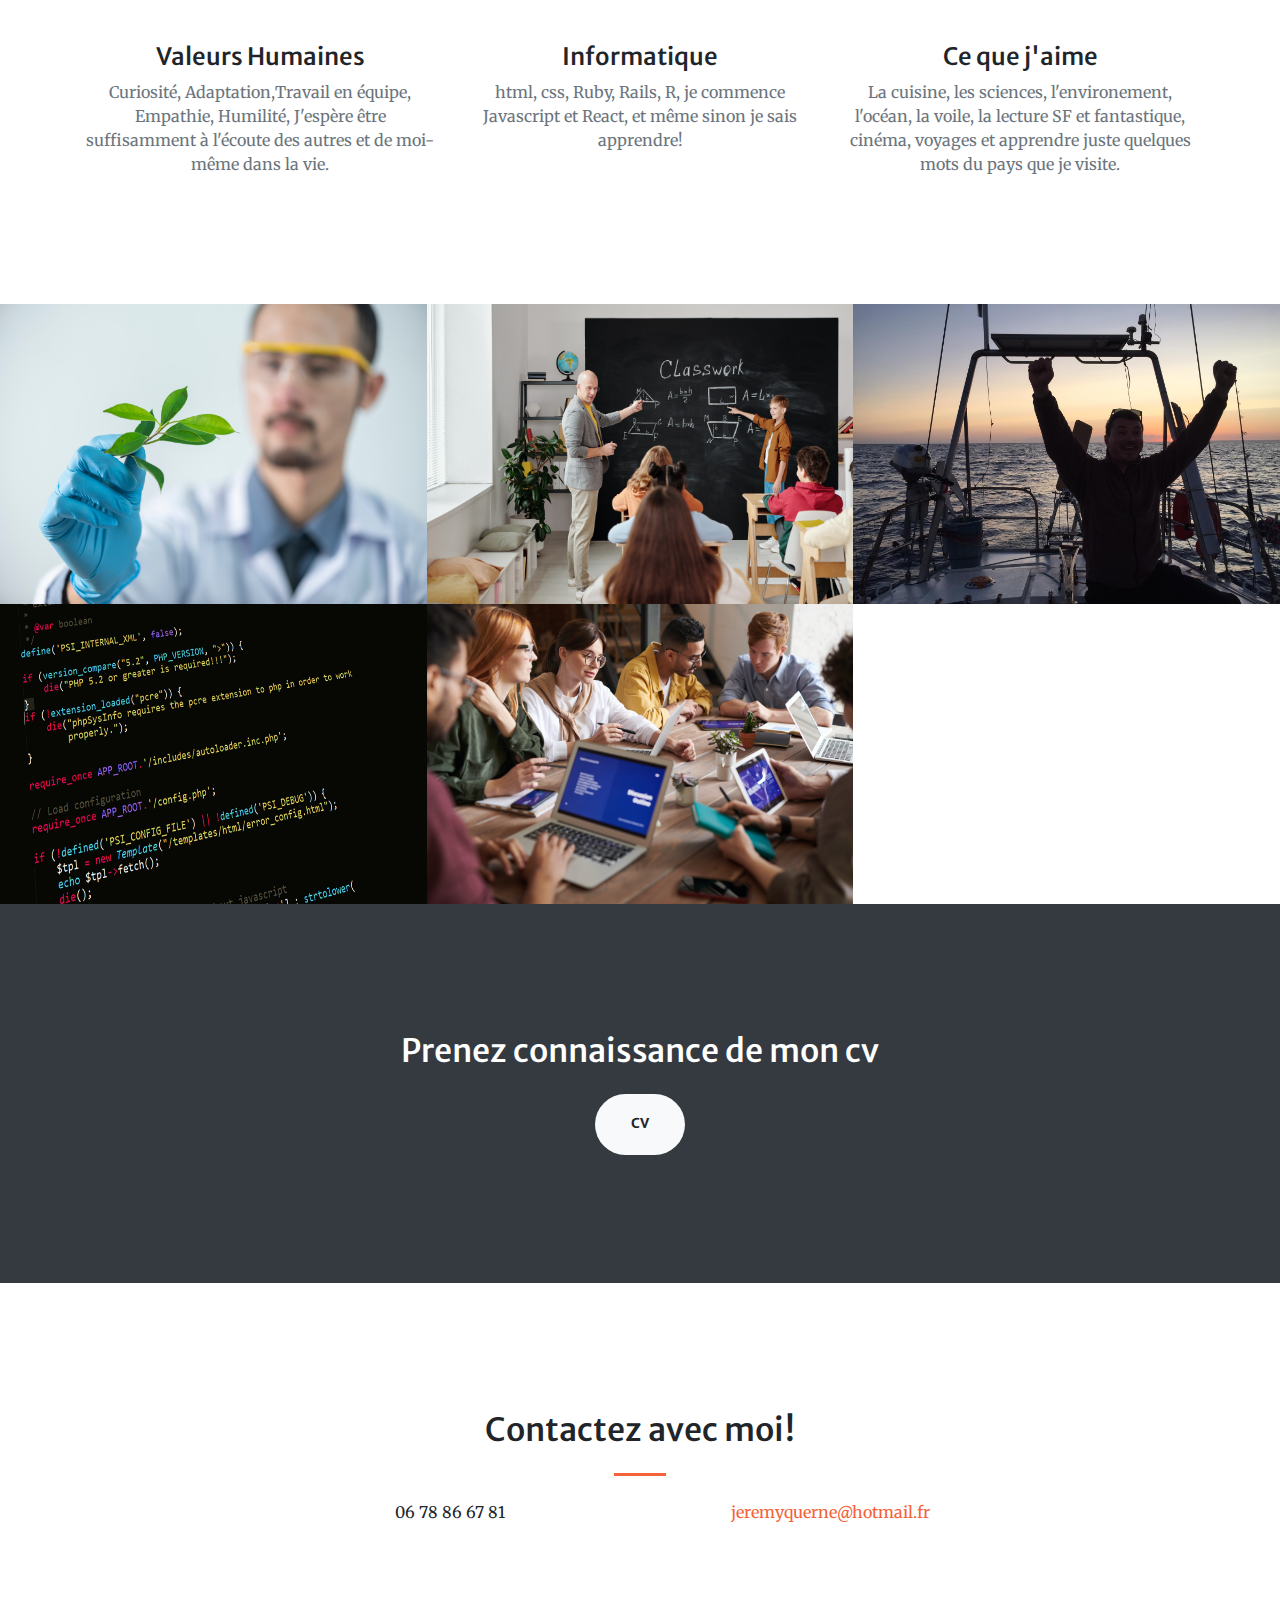
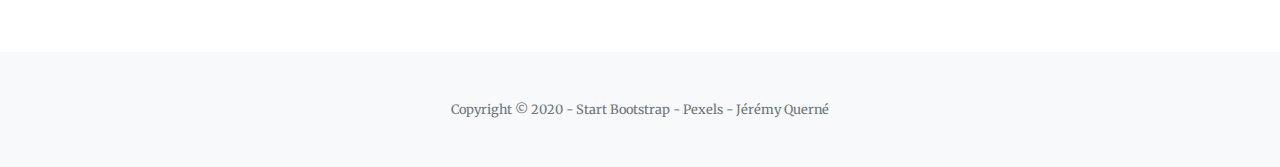
==== commit 8b7a92db: "fixing update in index" ====
--- a/index.html
+++ b/index.html
@@ -79,7 +79,7 @@
                         <div class="mt-5">
                             <i class="fas fa-4x fa-laptop-code text-primary mb-4"></i>
                             <h3 class="h4 mb-2">Informatique</h3>
-                            <p class="text-muted mb-0">html, css, Ruby, Rails, R, je commence Javascript en React, et même sinon je sais apprendre!</p>
+                            <p class="text-muted mb-0">html, css, Ruby, Rails, R, je commence Javascript et React, et même sinon je sais apprendre!</p>
                         </div>
                     </div>
                     <div class="col-lg-4 text-center">
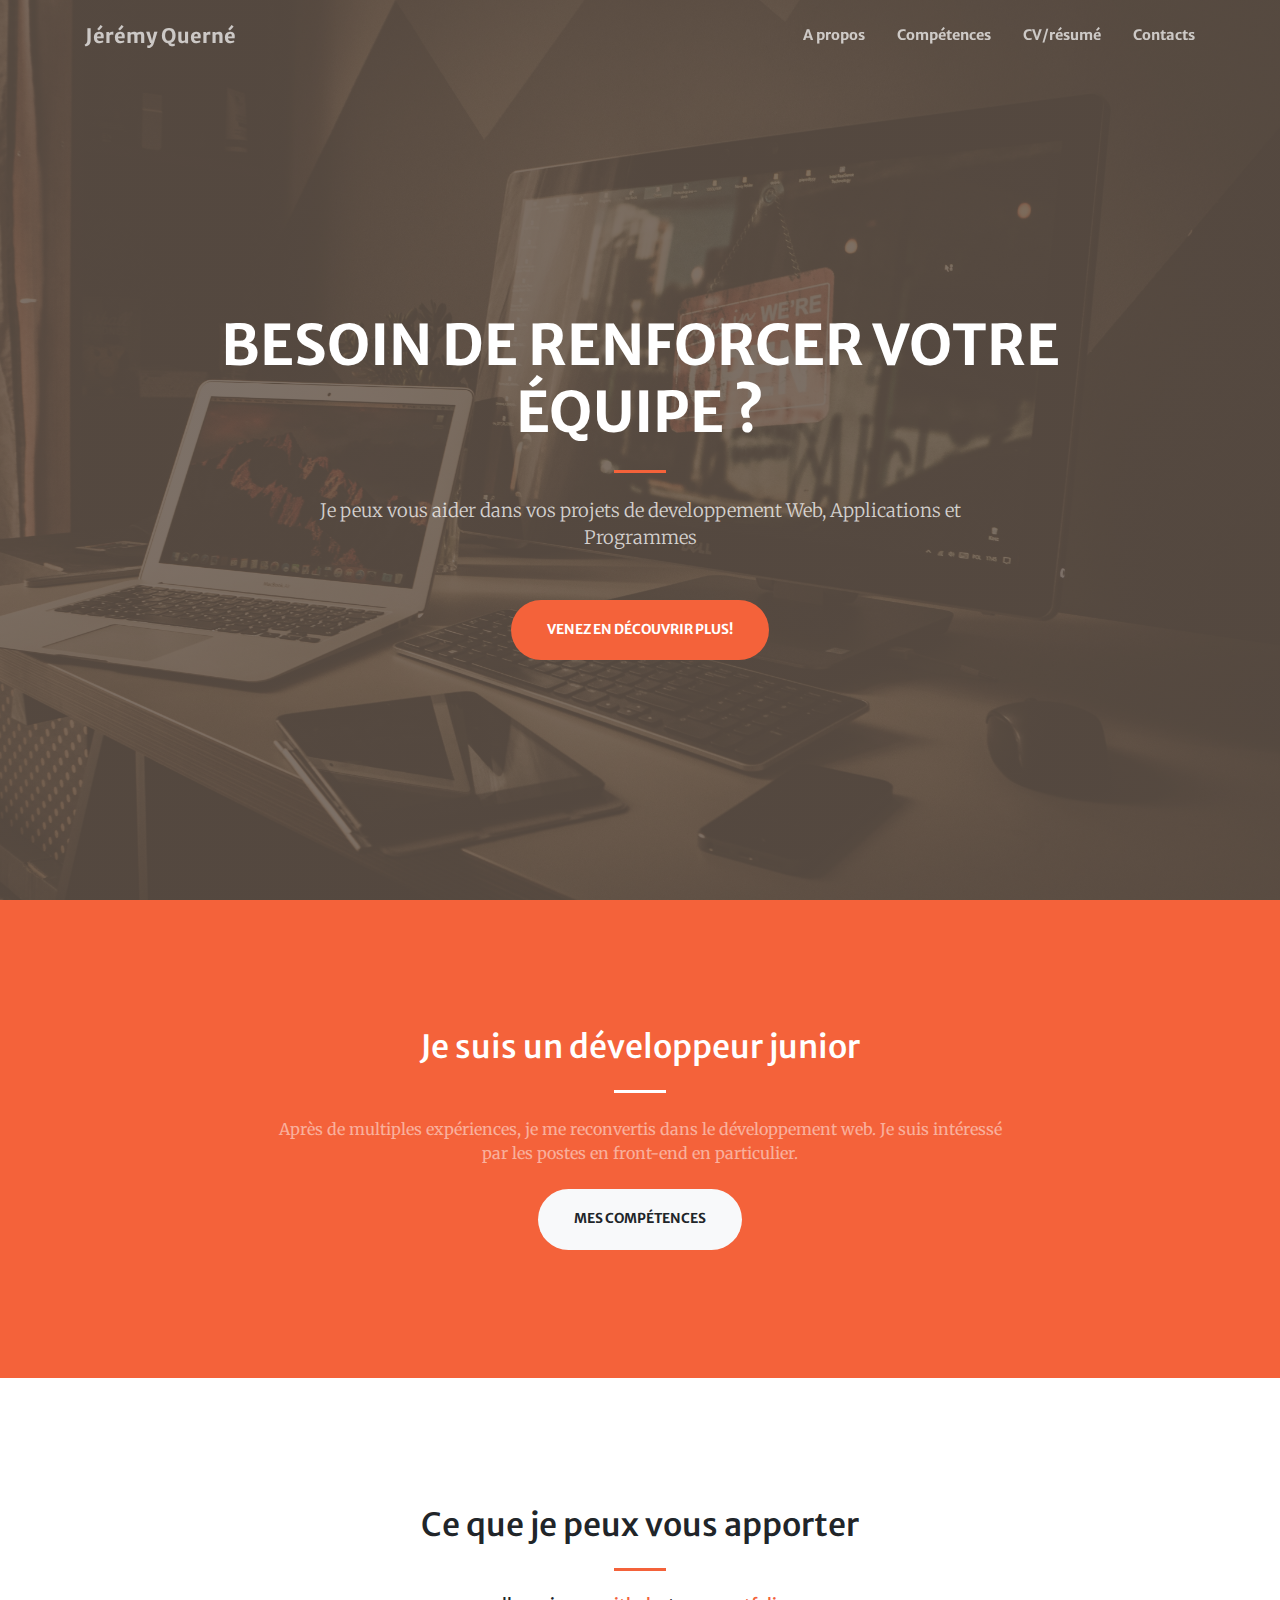
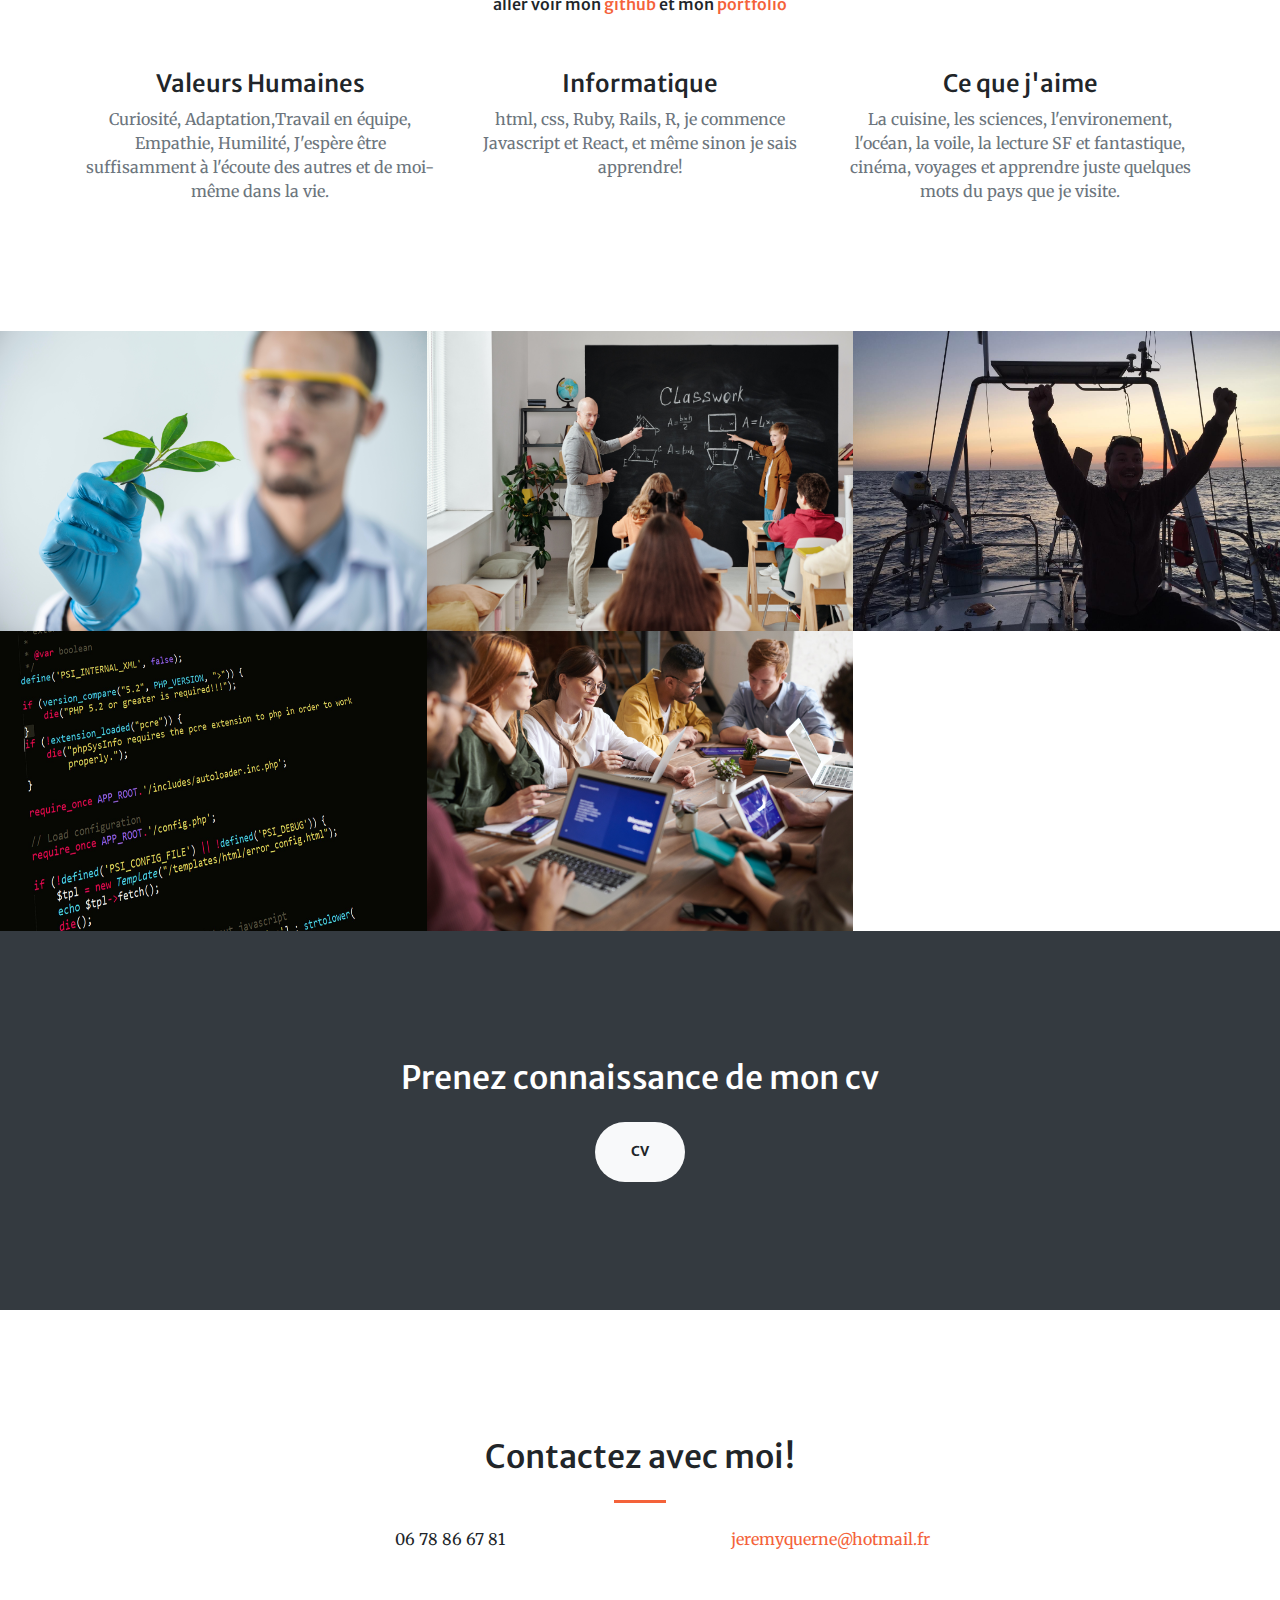
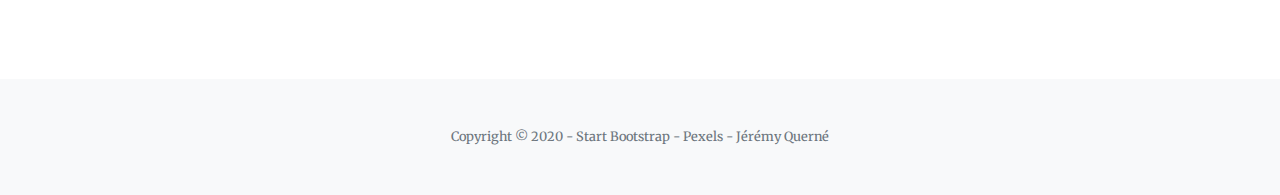
==== commit de3ad82c: "updating Resume and adding a portfolio page not over yet" ====
--- a/index.html
+++ b/index.html
@@ -67,6 +67,7 @@
             <div class="container">
                 <h2 class="text-center mt-0">Ce que je peux vous apporter</h2>
                 <hr class="divider my-4" />
+                <h6 class="text-center mt-0">aller voir mon <a href="https://github.com/Queje">github</a> et mon <a href="cv/Portfolio.html">portfolio</a></h6>
                 <div class="row">
                     <div class="col-lg-4 text-center">
                         <div class="mt-5">
@@ -93,7 +94,7 @@
             </div>
         </section>
         <!-- Portfolio-->
-        <div id="portfolio">
+        <div>
             <div class="container-fluid p-0">
                 <div class="row no-gutters">
                     <div class="col-lg-4 col-sm-6">
@@ -118,7 +119,7 @@
             </div>
         </div>
         <!-- Call to action-->
-        <section class="page-section bg-dark text-white">
+        <section class="page-section bg-dark text-white" id="portfolio">
             <div class="container text-center">
                 <h2 class="mb-4">Prenez connaissance de mon cv</h2>
                 <a class="btn btn-light btn-xl" href="cv/CV.html">cv</a>
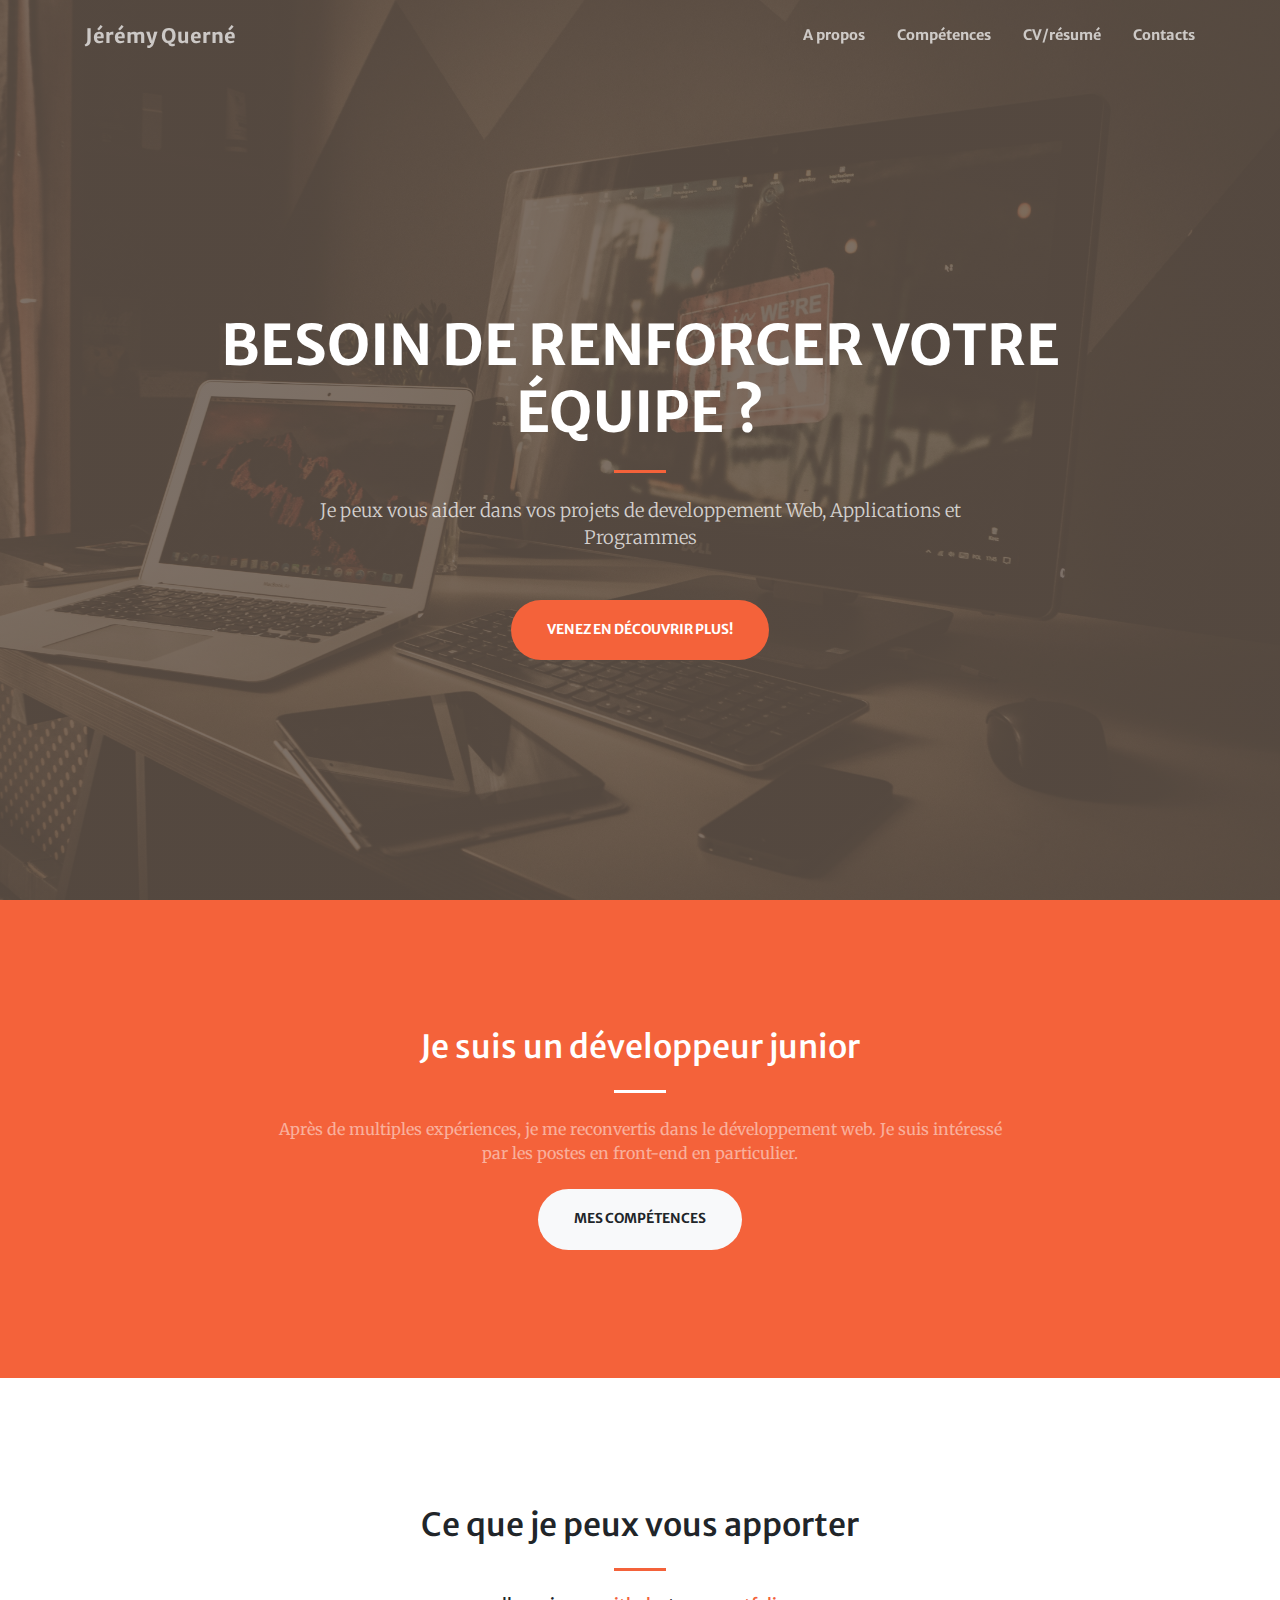
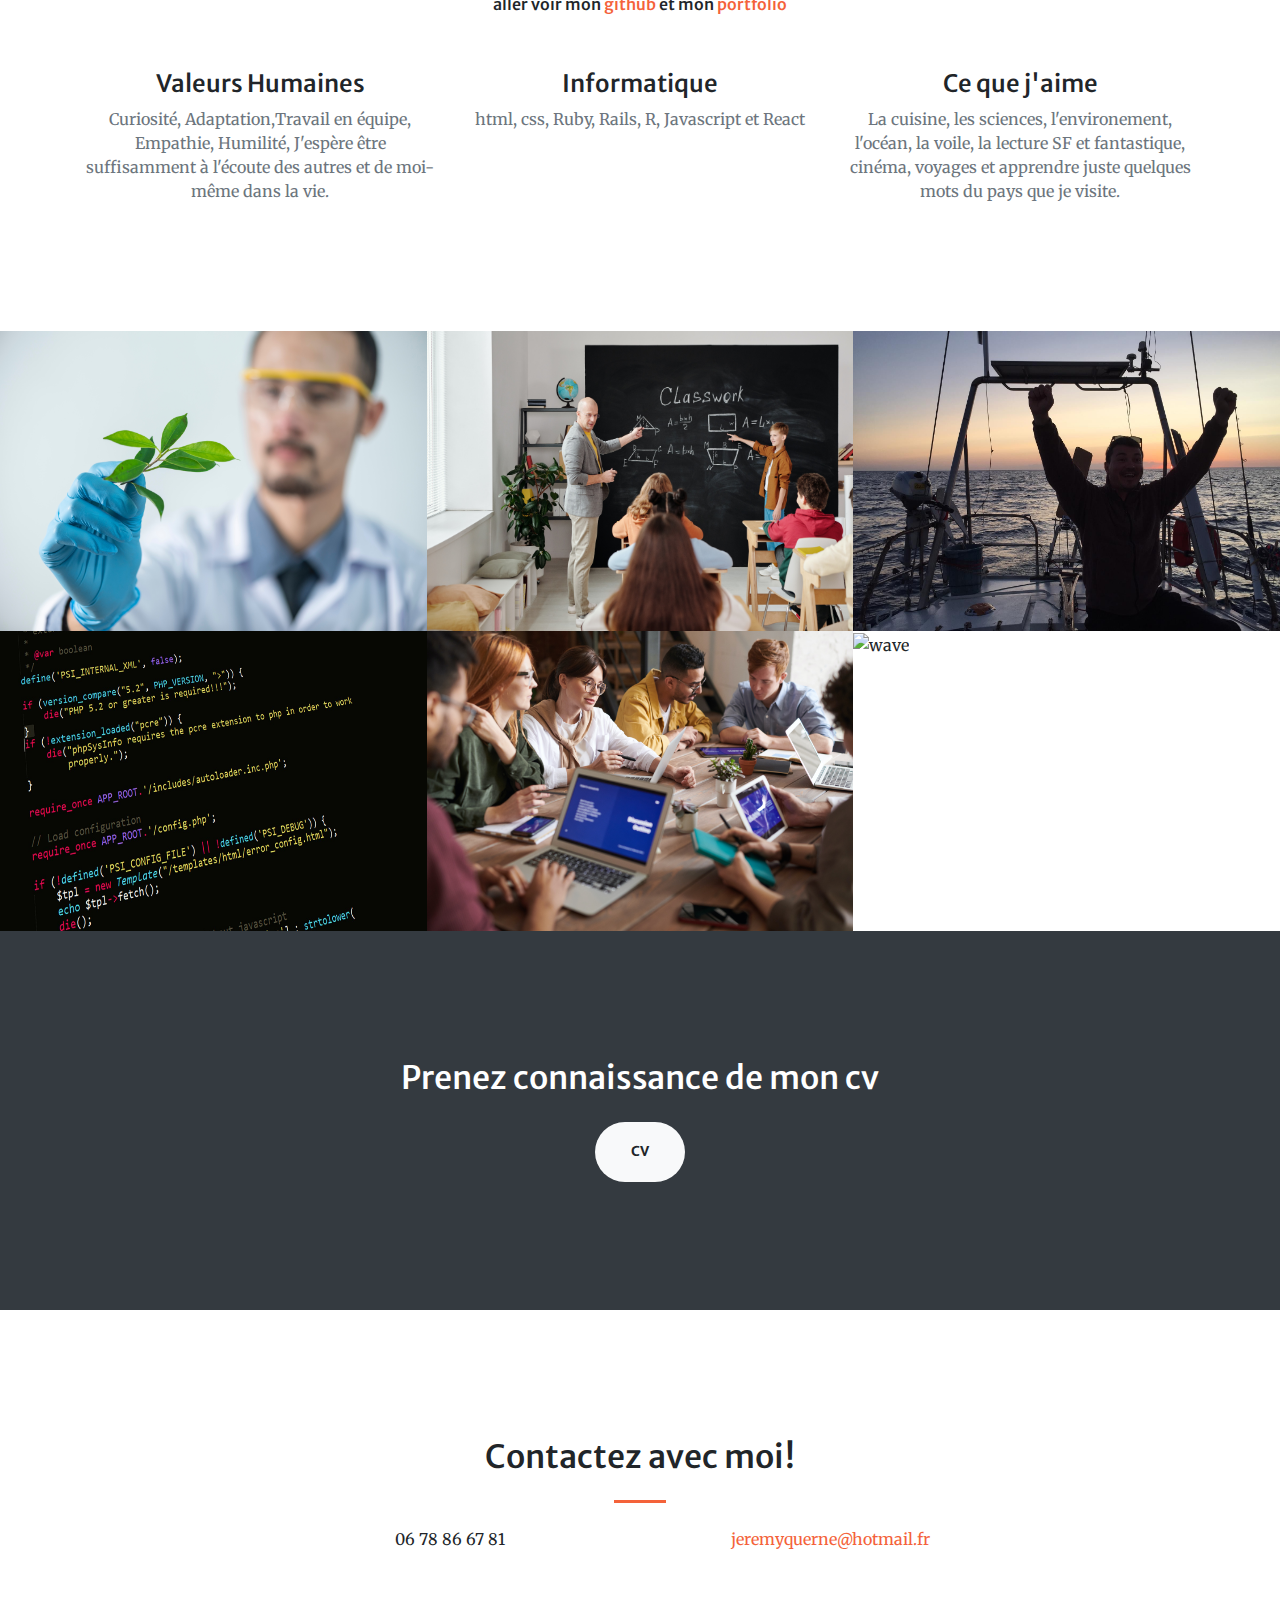
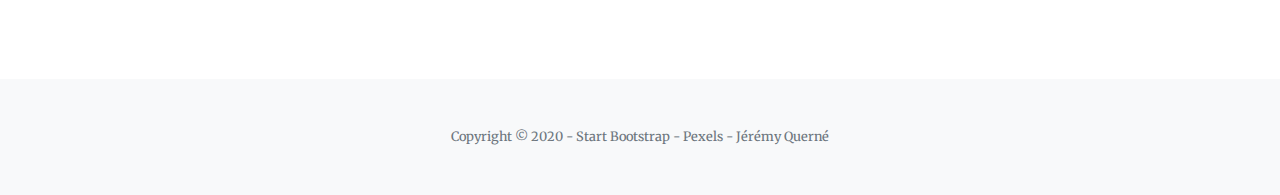
==== commit 94baf165: "improving resume and portfolio" ====
--- a/index.html
+++ b/index.html
@@ -80,7 +80,7 @@
                         <div class="mt-5">
                             <i class="fas fa-4x fa-laptop-code text-primary mb-4"></i>
                             <h3 class="h4 mb-2">Informatique</h3>
-                            <p class="text-muted mb-0">html, css, Ruby, Rails, R, je commence Javascript et React, et même sinon je sais apprendre!</p>
+                            <p class="text-muted mb-0">html, css, Ruby, Rails, R, Javascript et React</p>
                         </div>
                     </div>
                     <div class="col-lg-4 text-center">
@@ -98,22 +98,22 @@
             <div class="container-fluid p-0">
                 <div class="row no-gutters">
                     <div class="col-lg-4 col-sm-6">
-                            <img class="img-fluid" src="assets/img/portfolio/thumbnails/1.jpg" alt="" />
+                            <img class="img-fluid" src="assets/img/portfolio/thumbnails/1.jpg" alt="scientist and a plant" />
                     </div>
                     <div class="col-lg-4 col-sm-6">
-                            <img class="img-fluid" src="assets/img/portfolio/thumbnails/2.jpg" alt="" />
+                            <img class="img-fluid" src="assets/img/portfolio/thumbnails/2.jpg" alt="classwork" />
                     </div>
                     <div class="col-lg-4 col-sm-6">
-                            <img class="img-fluid" src="assets/img/portfolio/thumbnails/3.jpg" alt="" />
+                            <img class="img-fluid" src="assets/img/portfolio/thumbnails/3.jpg" alt="my sailing trip from Lisboa to Marseilles" />
                     </div>
                     <div class="col-lg-4 col-sm-6">
-                            <img class="img-fluid" src="assets/img/portfolio/thumbnails/4.jpg" alt="" />
+                            <img class="img-fluid" src="assets/img/portfolio/thumbnails/4.jpg" alt="code in screen" />
                     </div>
                     <div class="col-lg-4 col-sm-6">
-                            <img class="img-fluid" src="assets/img/portfolio/thumbnails/5.jpg" alt="" />
+                            <img class="img-fluid" src="assets/img/portfolio/thumbnails/5.jpg" alt="coding team work" />
                     </div>
                     <div class="col-lg-4 col-sm-6">
-                            <img class="img-fluid" src="assets/img/portfolio/thumbnails/6.jpg" alt="" />
+                            <img class="img-fluid" src="assets/img/portfolio/thumbnails/6.jpg" alt="wave" />
                     </div>
                 </div>
             </div>
